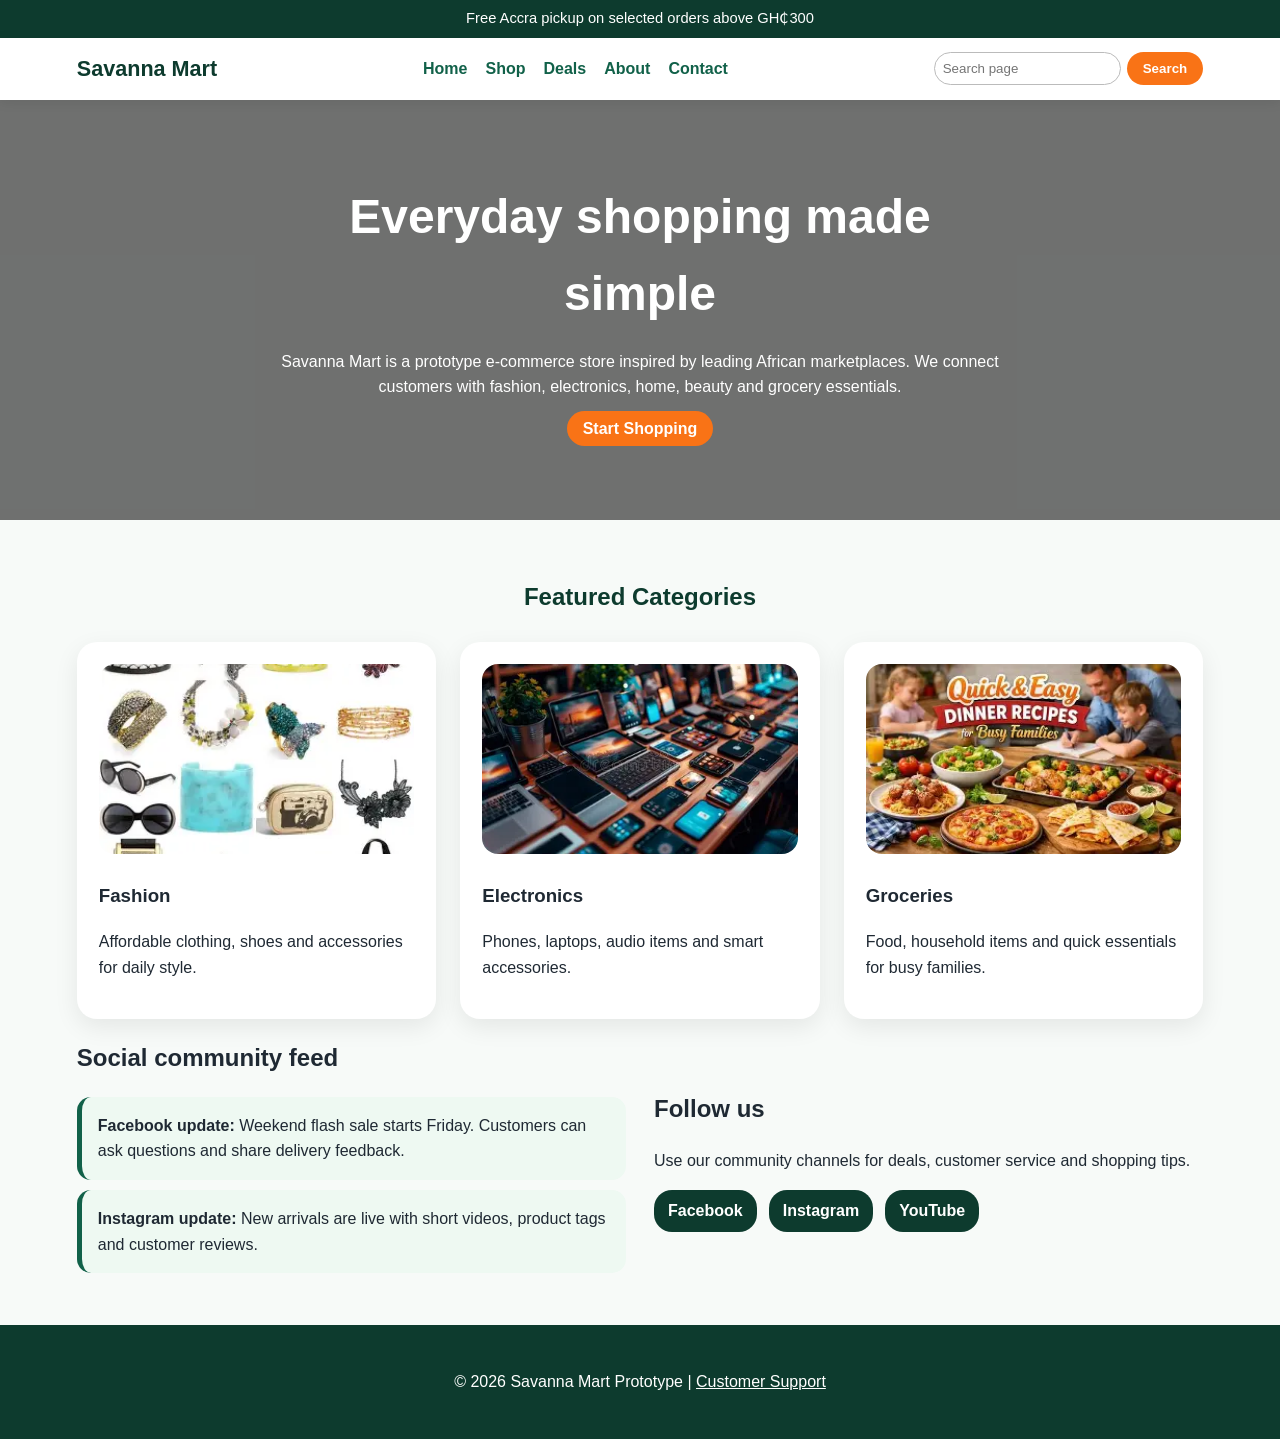
==== index.html @ 8b65009f "added video" ====
<!doctype html>
<html lang="en">
  <head>
    <meta charset="UTF-8" />
    <meta name="viewport" content="width=device-width, initial-scale=1.0" />
    <title>Netpro Shop</title>
    <link rel="stylesheet" href="./css/style.css" />
  </head>
  <body>
    <a class="skip-link" href="#main">Skip to main content</a>
    <div class="topbar">Free Accra pickup on selected orders above GH₵300</div>
    <nav class="nav" aria-label="Main navigation">
      <a class="logo" href="index.html">Savanna Mart</a>
      <ul class="menu">
        <li><a href="index.html">Home</a></li>
        <li><a href="shop.html">Shop</a></li>
        <li><a href="deals.html">Deals</a></li>
        <li><a href="about.html">About</a></li>
        <li><a href="contact.html">Contact</a></li>
      </ul>
      <div class="search-box">
        <input
          id="pageSearch"
          type="search"
          aria-label="Search this page"
          placeholder="Search page"
        /><button onclick="pageSearch()">Search</button>
      </div>
    </nav>
    <header class="hero">
      <div class="hero-content">
        <h1>Everyday shopping made simple</h1>
        <p>
          Savanna Mart is a prototype e-commerce store inspired by leading
          African marketplaces. We connect customers with fashion, electronics,
          home, beauty and grocery essentials.
        </p>
        <a class="btn" href="shop.html">Start Shopping</a>
      </div>
    </header>
    <main id="main" class="main">
      <p id="searchStatus" class="muted" aria-live="polite"></p>
      <h2 class="section-title">Featured Categories</h2>
      <section class="grid" aria-label="Featured categories">
        <article class="card">
          <img src="./assets/OIP (1).jpg" alt="Fashion category illustration" />
          <h3>Fashion</h3>
          <p>Affordable clothing, shoes and accessories for daily style.</p>
        </article>
        <article class="card">
          <img
            src="./assets/download.jpg"
            alt="Electronics category illustration"
          />
          <h3>Electronics</h3>
          <p>Phones, laptops, audio items and smart accessories.</p>
        </article>
        <article class="card">
          <img src="./assets/OIP.jpg" alt="Grocery category illustration" />
          <h3>Groceries</h3>
          <p>Food, household items and quick essentials for busy families.</p>
        </article>
      </section>
      <section class="split">
        <div>
          <h2>Social community feed</h2>
          <div class="feed">
            <strong>Facebook update:</strong> Weekend flash sale starts Friday.
            Customers can ask questions and share delivery feedback.
          </div>
          <div class="feed">
            <strong>Instagram update:</strong> New arrivals are live with short
            videos, product tags and customer reviews.
          </div>
        </div>
        <div>
          <h2>Follow us</h2>
          <p>
            Use our community channels for deals, customer service and shopping
            tips.
          </p>
          <div class="socials">
            <a href="https://www.facebook.com" aria-label="Facebook page"
              >Facebook</a
            ><a href="https://www.instagram.com" aria-label="Instagram page"
              >Instagram</a
            ><a href="https://www.youtube.com" aria-label="YouTube channel"
              >YouTube</a
            >
          </div>
        </div>
      </section>
    </main>
    <footer class="footer">
      <p>
        &copy; 2026 Savanna Mart Prototype |
        <a href="contact.html">Customer Support</a>
      </p>
    </footer>
    <script src="js/search.js"></script>
  </body>
</html>
---- css/style.css ----
* {
  box-sizing: border-box;
}
html {
  scroll-behavior: smooth;
}
body {
  margin: 0;
  font-family: Arial, Helvetica, sans-serif;
  color: #1f2933;
  background: #f7faf8;
  line-height: 1.6;
}
a {
  color: #116149;
  text-decoration: none;
}
a:focus,
button:focus,
input:focus,
textarea:focus {
  outline: 3px solid #ffbf47;
  outline-offset: 3px;
}
.skip-link {
  position: absolute;
  left: -999px;
  top: auto;
  background: #111;
  color: #fff;
  padding: 10px;
  z-index: 999;
}
.skip-link:focus {
  left: 10px;
  top: 10px;
}
.topbar {
  background: #0d3b2e;
  color: #fff;
  text-align: center;
  padding: 7px;
  font-size: 0.92rem;
}
.nav {
  display: flex;
  align-items: center;
  justify-content: space-between;
  padding: 14px 6%;
  background: #fff;
  box-shadow: 0 2px 12px rgba(0, 0, 0, 0.08);
  position: sticky;
  top: 0;
  z-index: 10;
}
.logo {
  font-weight: 800;
  font-size: 1.35rem;
  color: #0d3b2e;
}
.menu {
  display: flex;
  gap: 18px;
  list-style: none;
  margin: 0;
  padding: 0;
}
.menu a {
  font-weight: 700;
}
.menu a:hover {
  color: #f97316;
}
.search-box {
  display: flex;
  gap: 6px;
}
.search-box input {
  padding: 8px;
  border: 1px solid #bbb;
  border-radius: 18px;
  max-width: 190px;
}
.search-box button,
.btn {
  border: 0;
  background: #f97316;
  color: #fff;
  padding: 9px 16px;
  border-radius: 20px;
  font-weight: 700;
  cursor: pointer;
}
.hero {
  position: relative;
  min-height: 420px;
  color: #fff;
  display: flex;
  align-items: center;
  justify-content: center;
  text-align: center;
  overflow: hidden;
}
.hero video {
  position: absolute;
  min-width: 100%;
  min-height: 100%;
  object-fit: cover;
  z-index: -2;
}
.hero:after {
  content: "";
  position: absolute;
  inset: 0;
  background: rgba(0, 0, 0, 0.55);
  z-index: -1;
}
.hero-content {
  max-width: 780px;
  padding: 30px;
}
.hero h1 {
  font-size: 3rem;
  margin: 0 0 12px;
}
.main {
  padding: 42px 6%;
}
.section-title {
  text-align: center;
  margin: 0 0 26px;
  color: #0d3b2e;
}
.grid {
  display: grid;
  grid-template-columns: repeat(3, 1fr);
  gap: 24px;
}
.card,
.product,
.panel {
  background: #fff;
  border-radius: 20px;
  padding: 22px;
  box-shadow: 0 8px 24px rgba(0, 0, 0, 0.08);
   transition:
    transform 0.25s,
    box-shadow 0.25s
}

.vida-video {
  width: 600px;
  height: 400px;
  border-radius: 20px;
}
.about-vida{
  display:flex;
  justify-content: space-between;
}

.good{
  width: 450px;
}
.vivi{
  width: 400px;
  height: 400px;
  object-fit: cover;
  border-radius: 20px;
}



.card:hover,
.product:hover {
  transform: translateY(-6px);
  box-shadow: 0 14px 32px rgba(0, 0, 0, 0.13);
}
.card img,
.product img {
  width: 100%;
  height: 190px;
  object-fit: cover;
  border-radius: 16px;
}
.price {
  font-size: 1.25rem;
  font-weight: 800;
  color: #f97316;
}
.coder{
  font: size 1.25rem;
  font-weight: 800;
    color: #0d3b2e;

}
.badge {
  display: inline-block;
  background: #e8f5ef;
  color: #116149;
  border-radius: 12px;
  padding: 4px 10px;
  font-size: 0.85rem;
  font-weight: 700;
}
.split {
  display: grid;
  grid-template-columns: 1fr 1fr;
  gap: 28px;
  align-items: center;
}
.feed {
  background: #eef9f2;
  border-left: 5px solid #116149;
  border-radius: 14px;
  padding: 16px;
  margin: 10px 0;
}
.socials {
  display: flex;
  gap: 12px;
  flex-wrap: wrap;
}
.socials a {
  background: #0d3b2e;
  color: #fff;
  border-radius: 18px;
  padding: 8px 14px;
  font-weight: 700;
}
.form input,
.form textarea,
.form select {
  width: 100%;
  padding: 12px;
  margin: 8px 0 14px;
  border: 1px solid #bbb;
  border-radius: 12px;
}
.footer {
  background: #0d3b2e;
  color: #fff;
  padding: 28px 6%;
  text-align: center;
}
.footer a {
  color: #fff;
  text-decoration: underline;
}
.highlight {
  background: #fff2a8;
  border-radius: 4px;
  padding: 0 2px;
}
.muted {
  color: #52616b;
}
.table-wrap {
  overflow-x: auto;
}
table {
  border-collapse: collapse;
  width: 100%;
  background: #fff;
  border-radius: 14px;
  overflow: hidden;
}
th,
td {
  padding: 12px;
  border: 1px solid #d9e2dd;
  text-align: left;
}
th {
  background: #e8f5ef;
  color: #0d3b2e;
}
@media (max-width: 760px) {
  .nav {
    align-items: flex-start;
    gap: 12px;
  }
  .menu {
    flex-direction: column;
    width: 100%;
    gap: 8px;
  }
  .nav {
    flex-direction: column;
  }
  .search-box {
    width: 100%;
  }
  .search-box input {
    max-width: none;
    flex: 1;
  }
  .hero h1 {
    font-size: 2rem;
  }
  .grid,
  .split {
    grid-template-columns: 1fr;
  }
  .main {
    padding: 30px 4%;
  }
  .hero {
    min-height: 360px;
  }
}
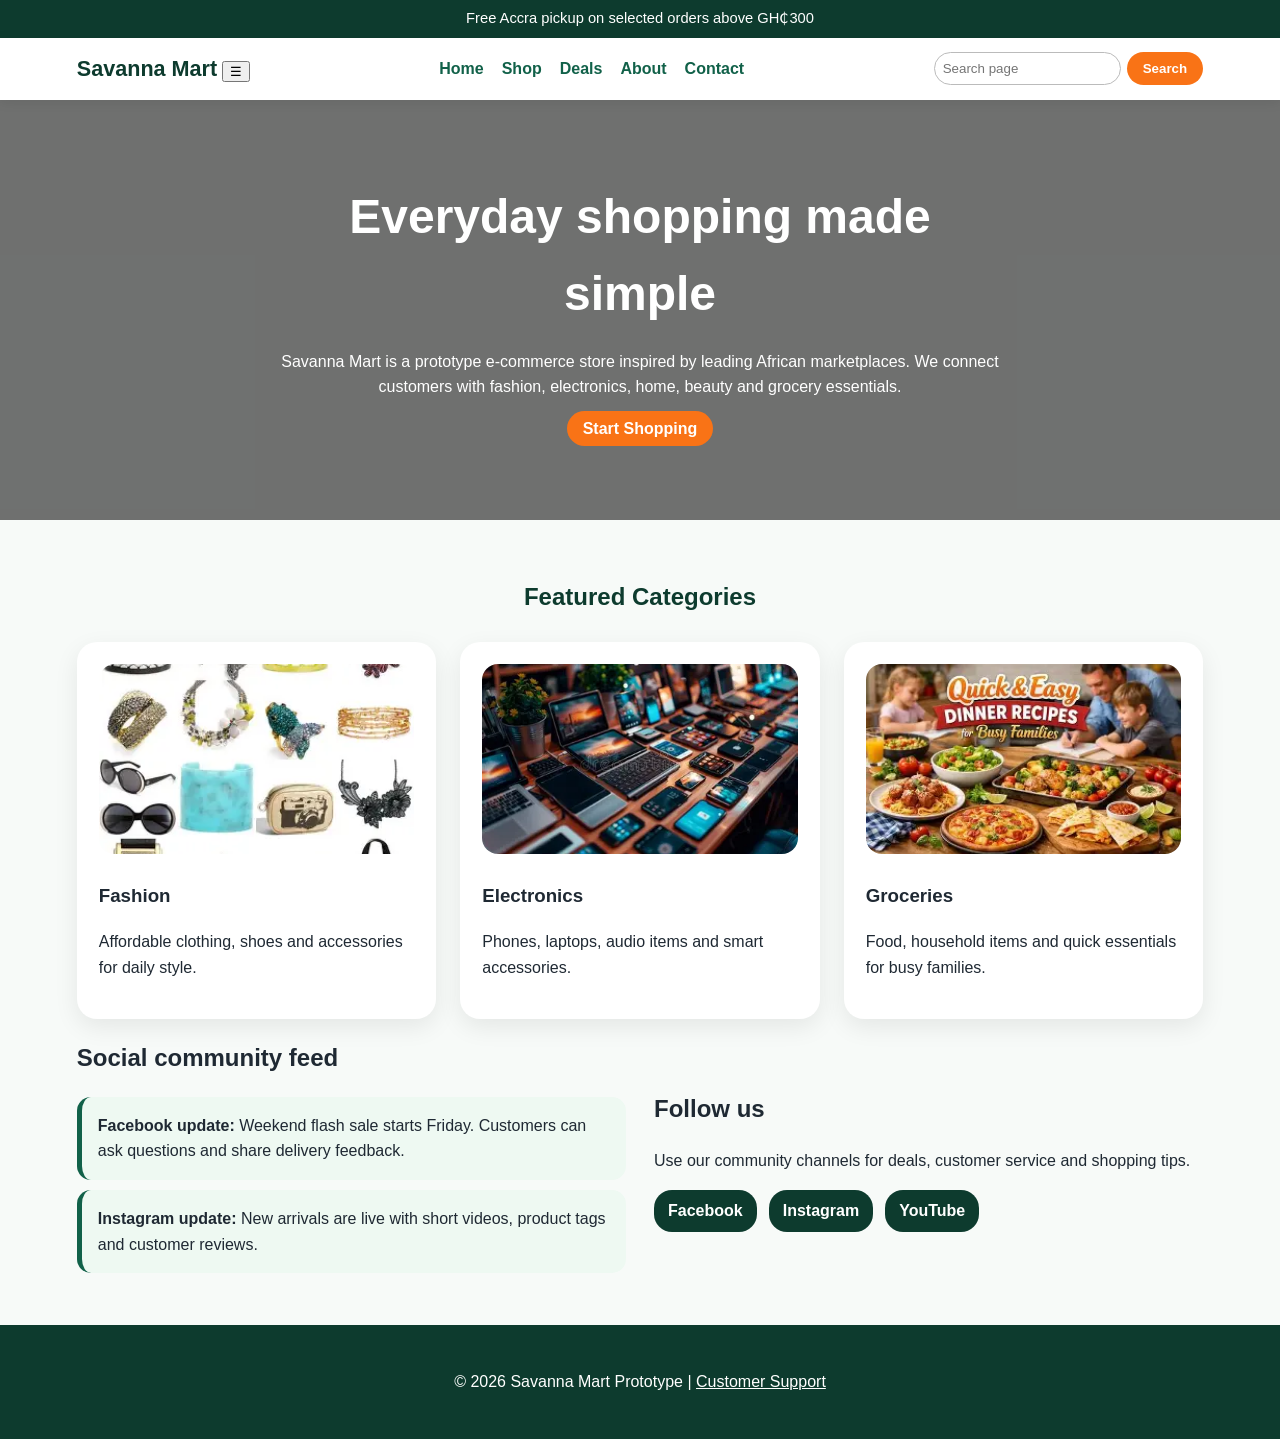
==== commit d13fd243: "Fixed moble menu and background video" ====
--- a/index.html
+++ b/index.html
@@ -10,25 +10,39 @@
     <a class="skip-link" href="#main">Skip to main content</a>
     <div class="topbar">Free Accra pickup on selected orders above GH₵300</div>
     <nav class="nav" aria-label="Main navigation">
-      <a class="logo" href="index.html">Savanna Mart</a>
-      <ul class="menu">
-        <li><a href="index.html">Home</a></li>
-        <li><a href="shop.html">Shop</a></li>
-        <li><a href="deals.html">Deals</a></li>
-        <li><a href="about.html">About</a></li>
-        <li><a href="contact.html">Contact</a></li>
-      </ul>
-      <div class="search-box">
-        <input
-          id="pageSearch"
-          type="search"
-          aria-label="Search this page"
-          placeholder="Search page"
-        /><button onclick="pageSearch()">Search</button>
-      </div>
-    </nav>
-    <header class="hero">
-      <div class="hero-content">
+  <div class="nav-top">
+    <a class="logo" href="index.html">Savanna Mart</a>
+
+    <button class="menu-toggle" type="button" aria-label="Open menu" onclick="toggleMenu()">
+      ☰
+    </button>
+  </div>
+
+  <ul class="menu" id="mobileMenu">
+    <li><a href="index.html">Home</a></li>
+    <li><a href="shop.html">Shop</a></li>
+    <li><a href="deals.html">Deals</a></li>
+    <li><a href="about.html">About</a></li>
+    <li><a href="contact.html">Contact</a></li>
+  </ul>
+
+  <div class="search-box">
+    <input
+      id="pageSearch"
+      type="search"
+      aria-label="Search this page"
+      placeholder="Search page"
+    />
+    <button onclick="pageSearch()">Search</button>
+  </div>
+</nav>
+   <header class="hero">
+  <video class="hero-video" autoplay muted loop playsinline>
+    <source src="./assets/WhatsApp Video 2026-05-24 at 13.56.21.mp4" type="video/mp4" />
+    Your browser does not support the video tag.
+  </video>
+
+  <div class="hero-content">
         <h1>Everyday shopping made simple</h1>
         <p>
           Savanna Mart is a prototype e-commerce store inspired by leading
--- a/css/style.css
+++ b/css/style.css
@@ -275,36 +275,76 @@
   color: #0d3b2e;
 }
 @media (max-width: 760px) {
+  .nav-top {
+  display: flex;
+  align-items: center;
+  justify-content: space-between;
+}
+
+.menu-toggle {
+  display: none;
+  border: none;
+  background: #0d3b2e;
+  color: #fff;
+  font-size: 1.6rem;
+  padding: 6px 12px;
+  border-radius: 8px;
+  cursor: pointer;
+}
+
+@media (max-width: 760px) {
   .nav {
-    align-items: flex-start;
+    flex-direction: column;
+    align-items: stretch;
     gap: 12px;
-  }
+    padding: 14px 6%;
+  }
+
+  .nav-top {
+    width: 100%;
+  }
+
+  .menu-toggle {
+    display: block;
+  }
+
   .menu {
+    display: none;
     flex-direction: column;
     width: 100%;
     gap: 8px;
-  }
-  .nav {
-    flex-direction: column;
-  }
+    background: #fff;
+    padding: 10px 0;
+  }
+
+  .nav.active .menu {
+    display: flex;
+  }
+
   .search-box {
     width: 100%;
   }
+
   .search-box input {
     max-width: none;
     flex: 1;
   }
+
   .hero h1 {
     font-size: 2rem;
   }
+
   .grid,
   .split {
     grid-template-columns: 1fr;
   }
+
   .main {
     padding: 30px 4%;
   }
+
   .hero {
-    min-height: 360px;
-  }
-}
+    min-height: 430px;
+  }
+}
+}
